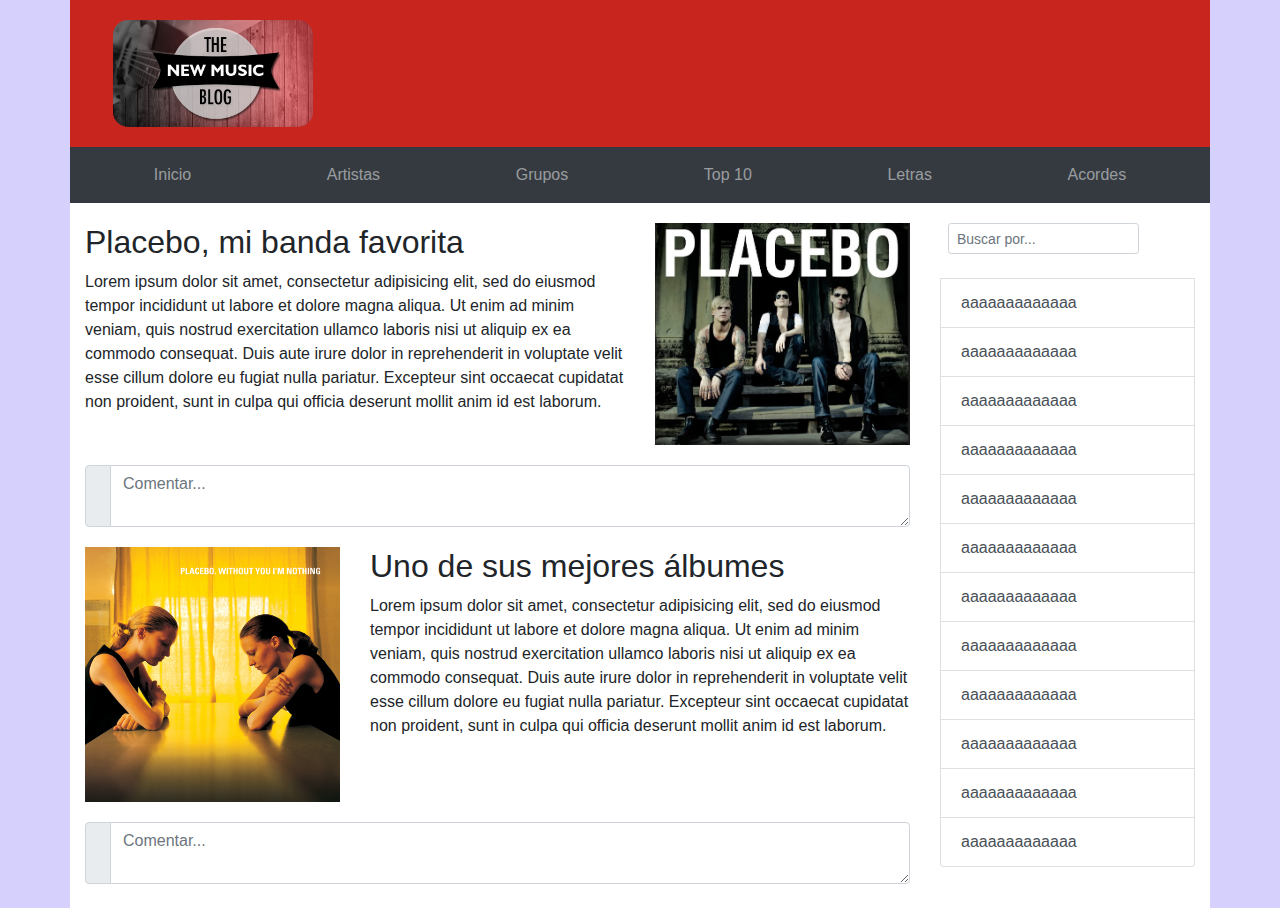
==== Blog de música/index.html @ 95541fb4 "Se agrego el blog de musica casi terminado" ====
<!DOCTYPE html>
<html lang="en" dir="ltr">
  <head>
    <meta charset="utf-8">
    <meta name="viewport" content="width=device-width, initial-scale=1">
    <link rel="stylesheet" href="css/bootstrap.min.css">
    <link rel="stylesheet" href="css/estilos.css">
    <link rel="stylesheet" href="https://use.fontawesome.com/releases/v5.6.3/css/all.css" integrity="sha384-UHRtZLI+pbxtHCWp1t77Bi1L4ZtiqrqD80Kn4Z8NTSRyMA2Fd33n5dQ8lWUE00s/" crossorigin="anonymous">
    <title>Blog de Música</title>
  </head>
  <body>
    <div class="container">
      <header>
        <div class="row color-header">
          <div class="col-xs-12 col-sm-5 col-md-4 col-lg-3">
            <img class="img-responsive logo-img d-block mx-auto" src="img/Logo.jpg" alt="LogoBlog">
          </div>
          <div class="col-xs-12 col-sm-6 offset-sm-1 col-md-4 offset-md-4 offset-lg-5 col-lg-4 align">
            <!-- <span class="fa-stack fa-2x d-inline-block iconos">
              <i class="fas fa-square fa-stack-2x" style="color: white;"></i>
              <i class="fab fa-facebook-f fa-stack-1x"></i>
            </span>
            <span class="fa-stack fa-2x d-inline-block">
              <i class="fas fa-square fa-stack-2x" style="color: white;"></i>
              <i class="fab fa-twitter fa-stack-1x iconos"></i>
            </span>
            <span class="fa-stack fa-2x d-inline-block">
              <i class="fas fa-square fa-stack-2x" style="color: white;"></i>
              <i class="fab fa-instagram fa-stack-1x iconos"></i>
            </span> -->
            <a href="#"><i class="fab fa-facebook iconos"></i></a>
            <a href="#"><i class="fab fa-twitter iconos"></i></a>
            <a href="#"><i class="fab fa-instagram iconos"></i></a>
            <!-- <a href="#"><img class="img-social" src="img/fb.png"></a>
            <a href="#"><img class="img-social" src="img/tt.png"></a>
            <a href="#"><img class="img-social" src="img/ig.png"></a> -->
          </div>
        </div>
        <div class="row">
          <nav class="navbar navbar-expand-sm navbar-dark bg-dark col-md-12 col-lg-12">
            <button class="navbar-toggler" data-toggle="collapse" data-target="#navMenu">
              <span class="navbar-toggler-icon"></span>
            </button>
            <div class="collapse navbar-collapse" id="navMenu">
              <ul class="navbar-nav nav-fill w-100">
                <li class="nav-item">
                  <a class="nav-link" href="#">Inicio</a>
                </li>
                <li class="nav-item">
                  <a class="nav-link" href="#">Artistas</a>
                </li>
                <li class="nav-item">
                  <a class="nav-link" href="#">Grupos</a>
                </li>
                <li class="nav-item">
                  <a class="nav-link" href="#">Top 10</a>
                </li>
                <li class="nav-item">
                  <a class="nav-link" href="#">Letras</a>
                </li>
                <li class="nav-item">
                  <a class="nav-link" href="#">Acordes</a>
                </li>
              </ul>
            </div>
          </nav>
        </div>
      </header>
      <!-- <br> -->
      <div class="row contenido">
        <div class="col-xs-12 col-sm-12 col-md-9 col-lg-9">
          <div class="row margin">
            <div class="col-xs-12 col-sm-12 col-md-8 col-lg-8">
              <h2>Placebo, mi banda favorita</h2>
              <p>Lorem ipsum dolor sit amet, consectetur adipisicing elit, sed do eiusmod tempor incididunt ut labore et dolore magna aliqua. Ut enim ad minim veniam, quis nostrud exercitation ullamco laboris nisi ut aliquip ex ea commodo consequat. Duis aute irure dolor in reprehenderit in voluptate velit esse cillum dolore eu fugiat nulla pariatur. Excepteur sint occaecat cupidatat non proident, sunt in culpa qui officia deserunt mollit anim id est laborum.
              </p>
            </div>
            <div class="col-xs-12 col-sm-12 col-md-4 col-lg-4">
              <img class="band" src="img/placebo.jpg" alt="">
            </div>
          </div>
          <div class="row margin">
            <div class="col-lg-12">
              <div class="input-group">
                <div class="input-group-prepend">
                  <span class="input-group-text"><i class='fas fa-user d-flex' style='font-size:48px; '></i></span>
                </div>
                <textarea class="form-control" placeholder="Comentar..."></textarea>
              </div>
            </div>
          </div>
          <div class="row margin">
            <div class="col-xs-12 col-sm-12 col-md-4 col-lg-4 order-first" id="second">
              <img class="band" src="img/Album.jpg" alt="Album">
            </div>
            <div class="col-xs-12 col-sm-12 col-md-8 col-lg-8 order-sm-first order-last" id="first">
              <h2>Uno de sus mejores álbumes</h2>
              <p>Lorem ipsum dolor sit amet, consectetur adipisicing elit, sed do eiusmod tempor incididunt ut labore et dolore magna aliqua. Ut enim ad minim veniam, quis nostrud exercitation ullamco laboris nisi ut aliquip ex ea commodo consequat. Duis aute irure dolor in reprehenderit in voluptate velit esse cillum dolore eu fugiat nulla pariatur. Excepteur sint occaecat cupidatat non proident, sunt in culpa qui officia deserunt mollit anim id est laborum.
              </p>
            </div>
          </div>
          <div class="row margin">
            <div class="col-lg-12">
              <div class="input-group">
                <div class="input-group-prepend">
                  <span class="input-group-text"><i class='fas fa-user d-flex' style='font-size:48px; '></i></span>
                </div>
                <textarea class="form-control" placeholder="Comentar..." aria-label="With textarea"></textarea>
              </div>
            </div>
          </div>
          <br>
        </div>
        <div class="col-md-3 col-lg-3 d-none d-md-block">
          <div class="row margin">
            <div class="col-md-12 col-lg-12">
              <form class="form-inline">
                <i class="fas fa-search" aria-hidden="true"></i>
                <input class="form-control form-control-sm ml-2 w-75" type="text" placeholder="Buscar por..." aria-label="Buscar">
              </form>
              <div class="list-group">
                <br>
                <a href="#" class="list-group-item list-group-item-action">aaaaaaaaaaaaa</a>
                <a href="#" class="list-group-item list-group-item-action">aaaaaaaaaaaaa</a>
                <a href="#" class="list-group-item list-group-item-action">aaaaaaaaaaaaa</a>
                <a href="#" class="list-group-item list-group-item-action">aaaaaaaaaaaaa</a>
                <a href="#" class="list-group-item list-group-item-action">aaaaaaaaaaaaa</a>
                <a href="#" class="list-group-item list-group-item-action">aaaaaaaaaaaaa</a>
                <a href="#" class="list-group-item list-group-item-action">aaaaaaaaaaaaa</a>
                <a href="#" class="list-group-item list-group-item-action">aaaaaaaaaaaaa</a>
                <a href="#" class="list-group-item list-group-item-action">aaaaaaaaaaaaa</a>
                <a href="#" class="list-group-item list-group-item-action">aaaaaaaaaaaaa</a>
                <a href="#" class="list-group-item list-group-item-action">aaaaaaaaaaaaa</a>
                <a href="#" class="list-group-item list-group-item-action">aaaaaaaaaaaaa</a>
              </div>
            </div>
          </div>
        </div>
      </div>
    </div>
    <script src="js/jquery.js"></script>
    <script src="js/bootstrap.min.js"></script>
  </body>
</html>
---- Blog de música/css/estilos.css ----
body{
  background-color: rgba(205, 197, 251, 0.81);
}

.contenido{
  background-color: #fff;
}

.color-header{
  background-color: rgb(201, 37, 31);
}

.logo-img{
  width: 200px;
  margin: 20px;
  border-radius: 15px;
}

.align{
  text-align: right;
}

.iconos{
  padding-top: 80px;
  font-size: 48px;
  color: #fff;
  margin-right: 20px;
}

.iconos:hover{
  color: #343a40;
}

/* .img-social{
  margin-top: 50px;
  margin-right: 20px;
  margin-bottom: 20px;
  border-radius: 6px;
} */

.band{
  width: 100%;
}

li:hover{
  background-color: rgb(201, 37, 31);
}

.margin{
  margin-top: 20px;
}

@media (max-width: 575px){
  .align{
    text-align: center;
  }
  .iconos{
    padding: 10px 0;
  }
  .logo-img{
    width: 180px;
    margin: 10px 0;
  }
  #first{
    order: 1;
  }
  #second{
    order: 2;
  }
}
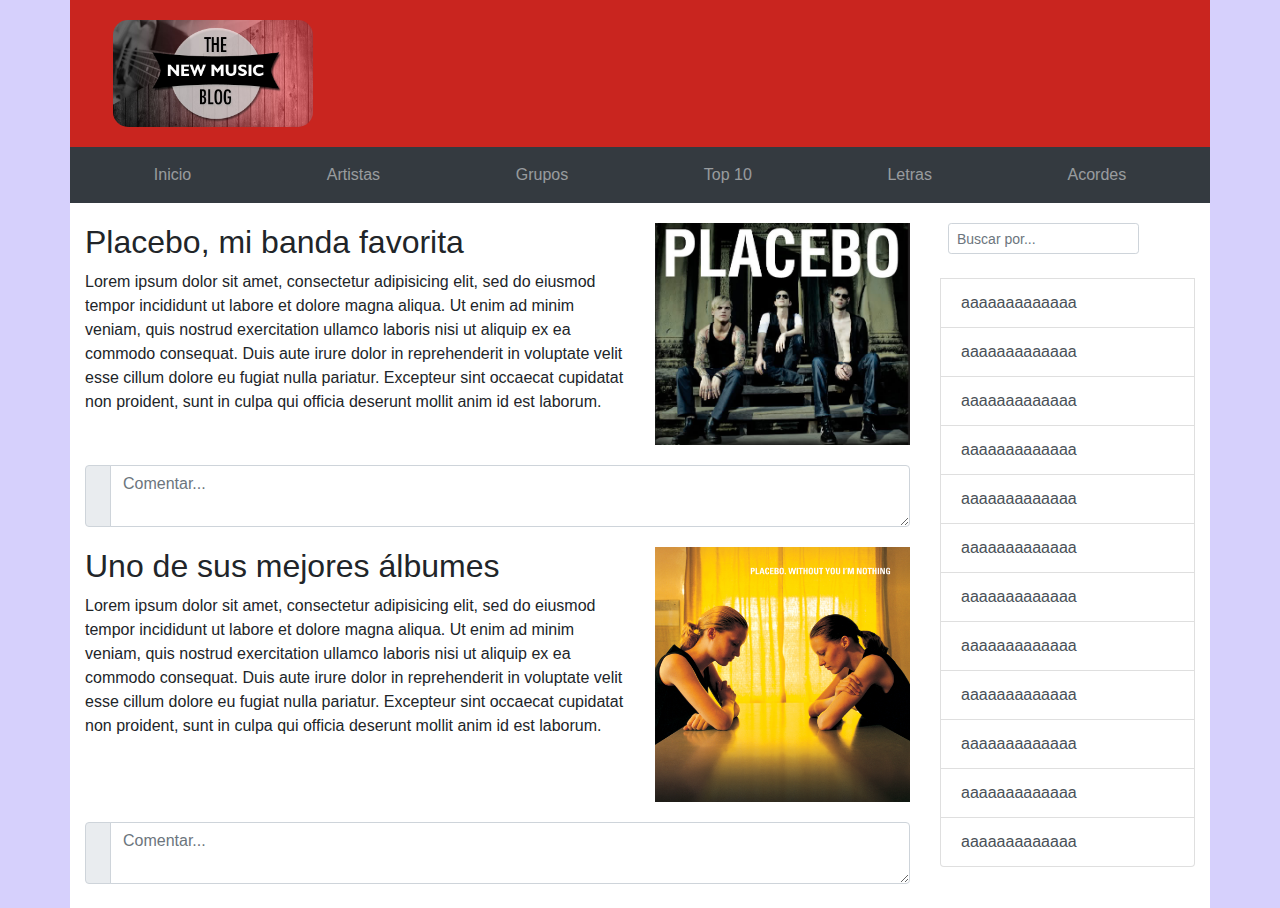
==== commit ee6b4633: "Se agrego el blog de gastronomia terminado" ====
--- a/Blog de música/index.html
+++ b/Blog de música/index.html
@@ -90,7 +90,7 @@
             </div>
           </div>
           <div class="row margin">
-            <div class="col-xs-12 col-sm-12 col-md-4 col-lg-4 order-first" id="second">
+            <div class="col-xs-12 col-sm-12 col-md-4 col-lg-4 order-sm-last" id="second">
               <img class="band" src="img/Album.jpg" alt="Album">
             </div>
             <div class="col-xs-12 col-sm-12 col-md-8 col-lg-8 order-sm-first order-last" id="first">
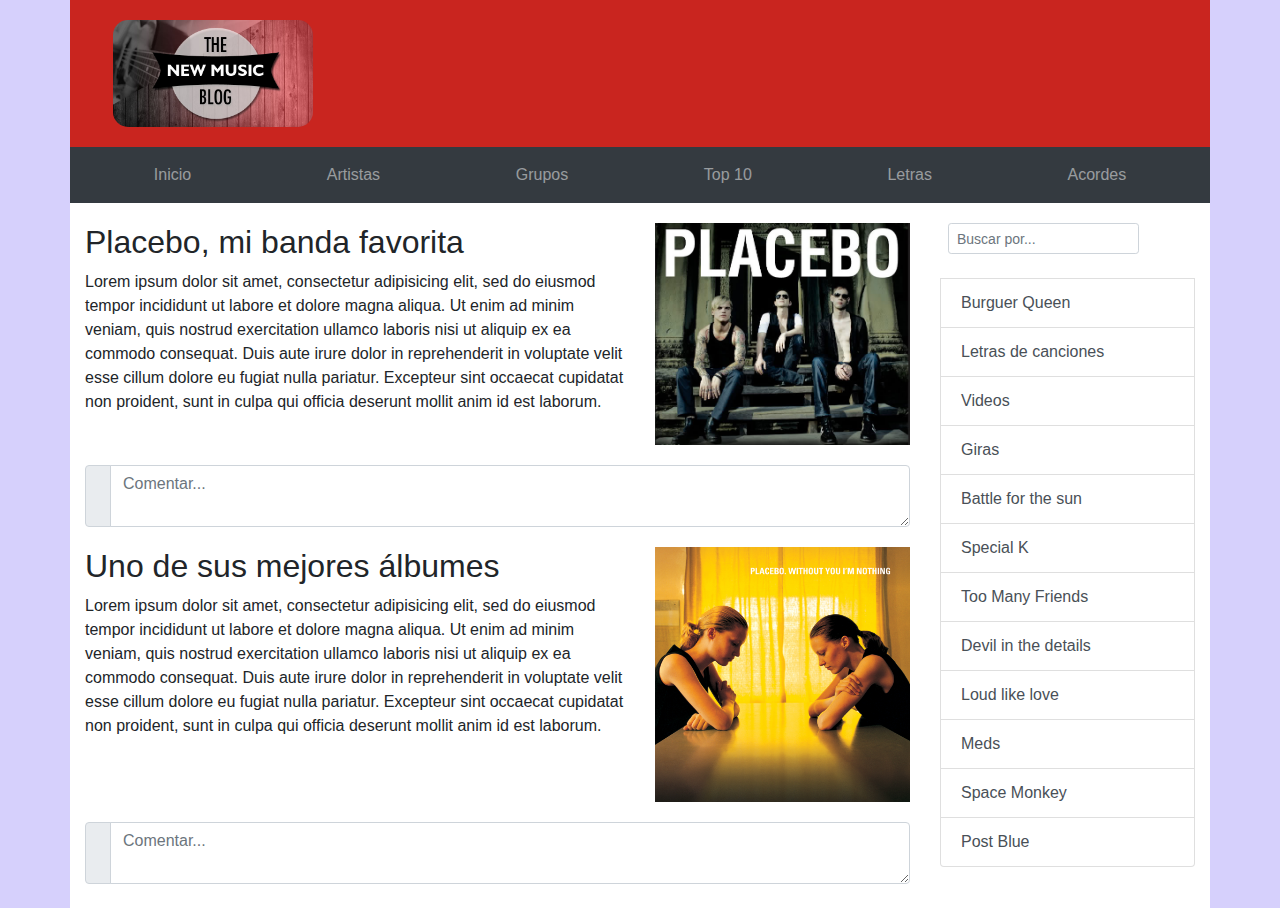
==== commit 12fb2be0: "Se agregó el blog de turismo y se arreglaron los últimos detalles de los demás blog para dar por ter" ====
--- a/Blog de música/index.html
+++ b/Blog de música/index.html
@@ -16,24 +16,9 @@
             <img class="img-responsive logo-img d-block mx-auto" src="img/Logo.jpg" alt="LogoBlog">
           </div>
           <div class="col-xs-12 col-sm-6 offset-sm-1 col-md-4 offset-md-4 offset-lg-5 col-lg-4 align">
-            <!-- <span class="fa-stack fa-2x d-inline-block iconos">
-              <i class="fas fa-square fa-stack-2x" style="color: white;"></i>
-              <i class="fab fa-facebook-f fa-stack-1x"></i>
-            </span>
-            <span class="fa-stack fa-2x d-inline-block">
-              <i class="fas fa-square fa-stack-2x" style="color: white;"></i>
-              <i class="fab fa-twitter fa-stack-1x iconos"></i>
-            </span>
-            <span class="fa-stack fa-2x d-inline-block">
-              <i class="fas fa-square fa-stack-2x" style="color: white;"></i>
-              <i class="fab fa-instagram fa-stack-1x iconos"></i>
-            </span> -->
             <a href="#"><i class="fab fa-facebook iconos"></i></a>
             <a href="#"><i class="fab fa-twitter iconos"></i></a>
             <a href="#"><i class="fab fa-instagram iconos"></i></a>
-            <!-- <a href="#"><img class="img-social" src="img/fb.png"></a>
-            <a href="#"><img class="img-social" src="img/tt.png"></a>
-            <a href="#"><img class="img-social" src="img/ig.png"></a> -->
           </div>
         </div>
         <div class="row">
@@ -120,18 +105,18 @@
               </form>
               <div class="list-group">
                 <br>
-                <a href="#" class="list-group-item list-group-item-action">aaaaaaaaaaaaa</a>
-                <a href="#" class="list-group-item list-group-item-action">aaaaaaaaaaaaa</a>
-                <a href="#" class="list-group-item list-group-item-action">aaaaaaaaaaaaa</a>
-                <a href="#" class="list-group-item list-group-item-action">aaaaaaaaaaaaa</a>
-                <a href="#" class="list-group-item list-group-item-action">aaaaaaaaaaaaa</a>
-                <a href="#" class="list-group-item list-group-item-action">aaaaaaaaaaaaa</a>
-                <a href="#" class="list-group-item list-group-item-action">aaaaaaaaaaaaa</a>
-                <a href="#" class="list-group-item list-group-item-action">aaaaaaaaaaaaa</a>
-                <a href="#" class="list-group-item list-group-item-action">aaaaaaaaaaaaa</a>
-                <a href="#" class="list-group-item list-group-item-action">aaaaaaaaaaaaa</a>
-                <a href="#" class="list-group-item list-group-item-action">aaaaaaaaaaaaa</a>
-                <a href="#" class="list-group-item list-group-item-action">aaaaaaaaaaaaa</a>
+                <a href="#" class="list-group-item list-group-item-action">Burguer Queen</a>
+                <a href="#" class="list-group-item list-group-item-action">Letras de canciones</a>
+                <a href="#" class="list-group-item list-group-item-action">Videos</a>
+                <a href="#" class="list-group-item list-group-item-action">Giras</a>
+                <a href="#" class="list-group-item list-group-item-action">Battle for the sun</a>
+                <a href="#" class="list-group-item list-group-item-action">Special K</a>
+                <a href="#" class="list-group-item list-group-item-action">Too Many Friends</a>
+                <a href="#" class="list-group-item list-group-item-action">Devil in the details</a>
+                <a href="#" class="list-group-item list-group-item-action">Loud like love</a>
+                <a href="#" class="list-group-item list-group-item-action">Meds</a>
+                <a href="#" class="list-group-item list-group-item-action">Space Monkey</a>
+                <a href="#" class="list-group-item list-group-item-action">Post Blue</a>
               </div>
             </div>
           </div>
